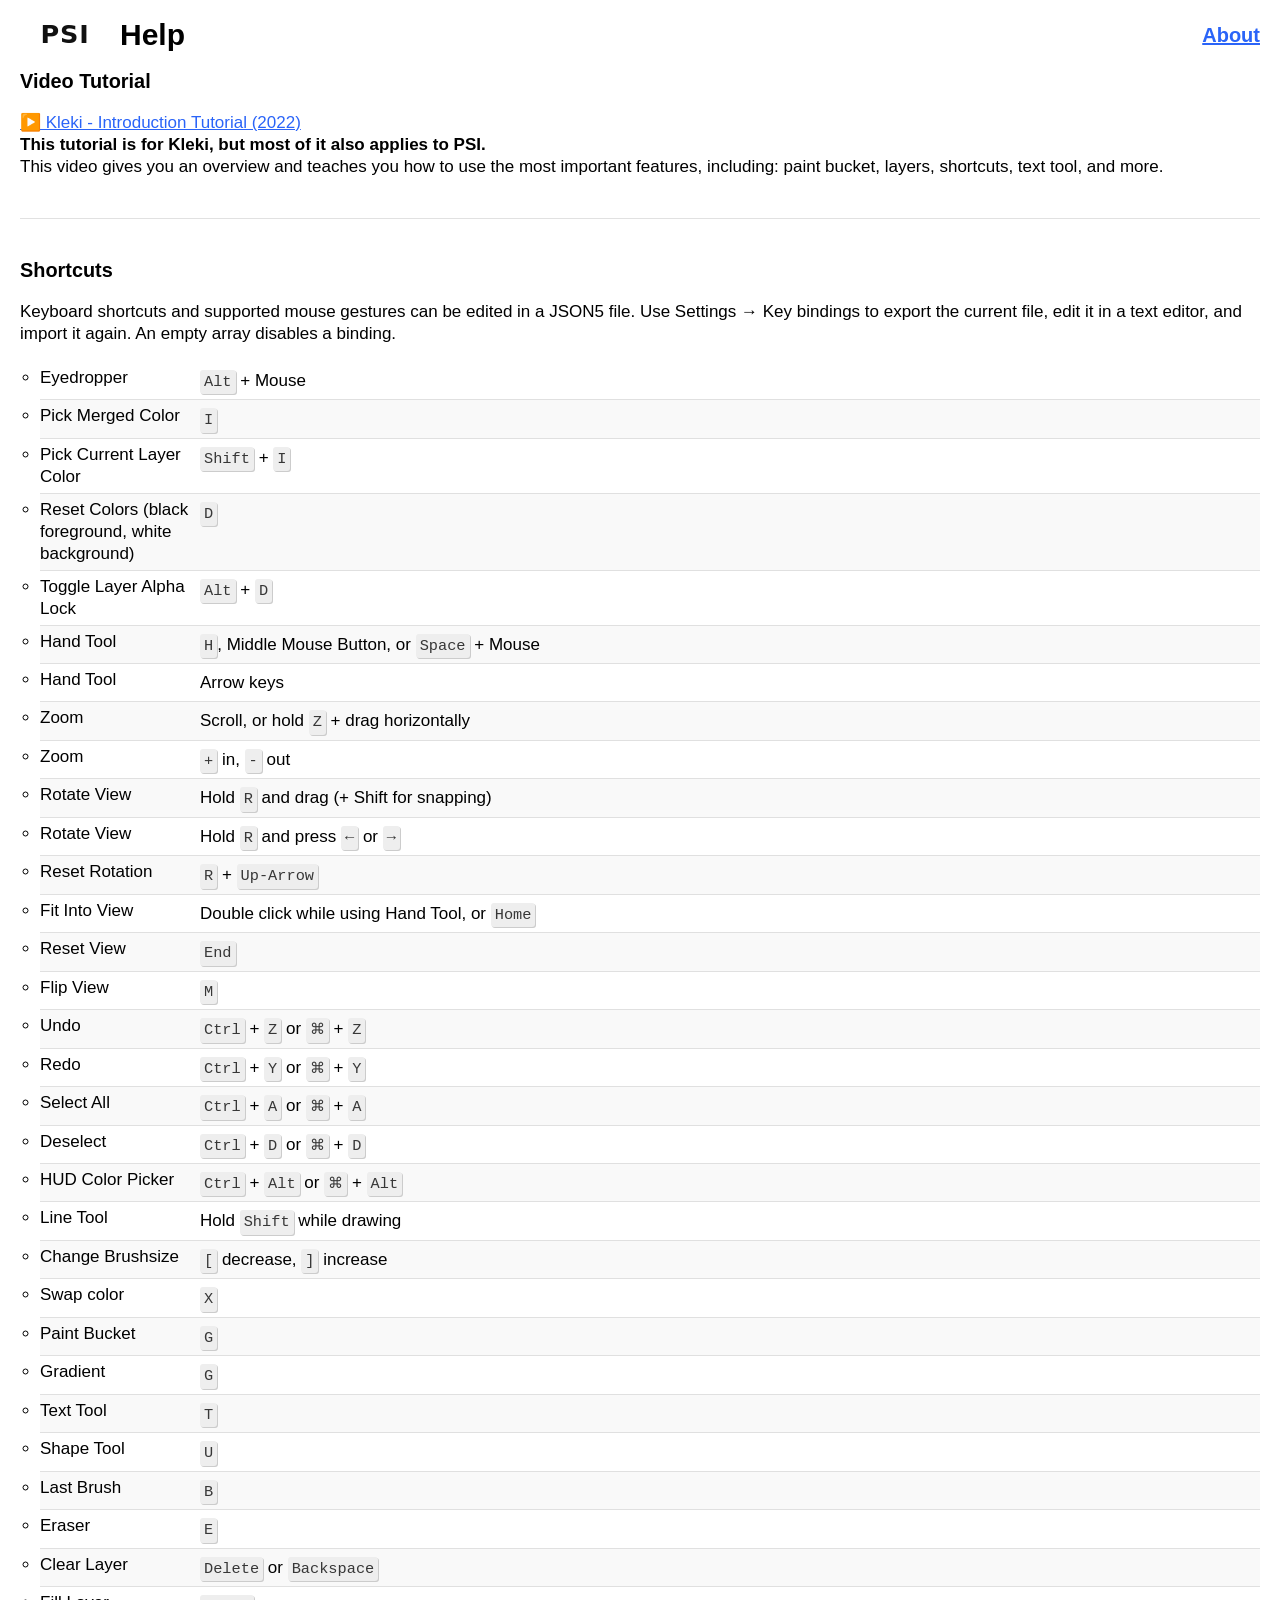
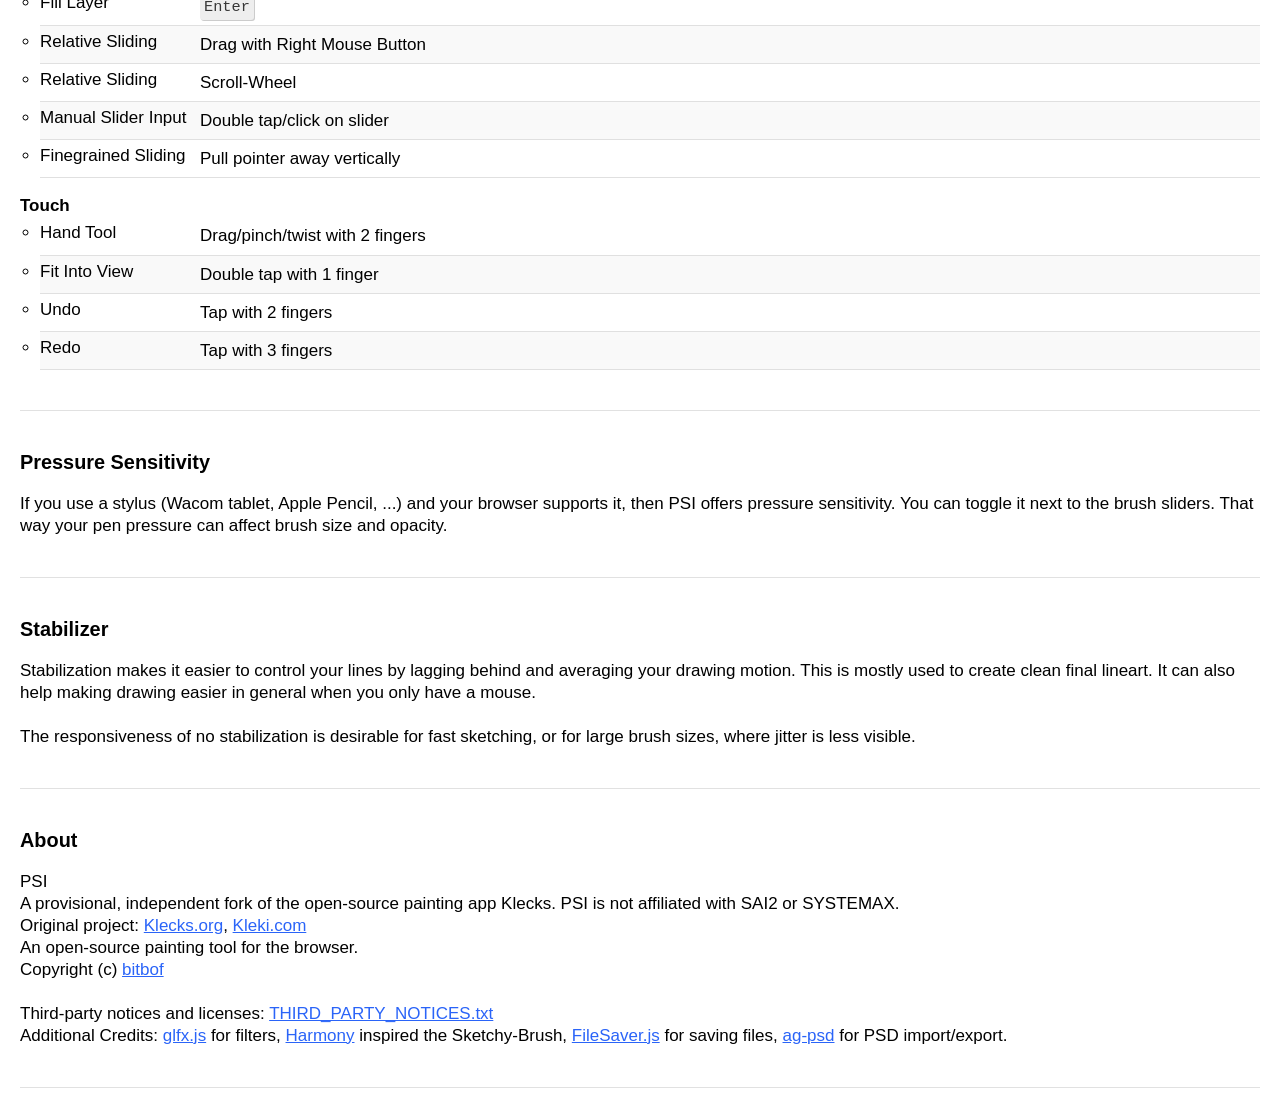
==== help.html @ 0eb3ebf5 "Publish PSI provisional browser app with third-party notices" ====
<!DOCTYPE html><html lang=en><meta charset=UTF-8><title>PSI Help</title><style>:root{--active-highlight-color:#87abf1;--body-bg-color:#ddd;--klecks-color:#2a64f8;--line-color:#e1e1e1}body,html{-webkit-text-size-adjust:none;-moz-text-size-adjust:none;text-size-adjust:none}body{color:#000;background:#fff;margin:20px;font-family:Arial,sans-serif;font-size:17px;line-height:22px}div,a,span,p{box-sizing:border-box}a:link,a:not([href]){color:var(--klecks-color);cursor:pointer;text-decoration:underline}a:visited{color:#536184;text-decoration:underline}a:hover,a:not([href]):hover{color:#000;text-decoration:underline}.content-content{flex:auto}li{margin-left:0}ul{margin-top:0;padding-top:0}.key{color:#373737;text-align:center;background:#eee;border-radius:3px;min-width:13px;padding:0 4px;font-family:monospace;font-size:.9em;line-height:1.6em;display:inline-block;box-shadow:1px 1px #ccc}.help-block{border-bottom:1px solid var(--line-color);justify-content:space-between;margin-bottom:40px;padding-bottom:40px;display:flex}.help-block>img{flex-shrink:0;align-self:flex-start;margin-left:10px}.help-shortcut{display:flex}.help-shortcut>div:first-child{width:160px;padding-right:10px}.help-shortcut>div:last-child{line-height:1.6em}.help-ul{padding-inline-start:20px;list-style-type:circle}.help-ul>li{border-bottom:1px solid #e0e0e0;padding-top:5px;padding-bottom:5px;padding-right:10px}.help-ul>li:nth-child(2n){background:#f9f9f9}.help-header{align-items:center;margin-bottom:20px;font-size:30px;font-weight:700;display:flex}.help-header>img{height:30px;margin-right:10px}.help-header__version{font-size:20px}.mt0{margin-top:0}.mb0{margin-bottom:0}@media (max-width:590px){body{font-size:15px}}@media (max-width:750px){.help-block{display:block}.help-shortcut>div:first-child{width:110px!important;min-width:110px!important}.help-block>img{margin-top:20px;margin-left:auto;margin-right:auto;display:block}}@media (prefers-color-scheme:dark){body{color:#ccc;background:#212121}a:link,a:not([href]),a:visited{color:#64acff}a:link:hover,a:not([href]):hover,a:visited:hover{color:#b2e8ff}.help-ul>li:nth-child(2n){background:#2c2c2c}.help-ul>li{border-bottom:1px solid #666}.help-block{border-bottom:1px solid #777}.dark-invert{filter:invert()}}</style><body>

<div class=content-content>
    <div class=help-header>
        <img class=dark-invert src=psi-logo.b67ba53e.svg data-allow-click=true alt="PSI Logo">
        <div>Help</div>
        <div style=flex-grow:1></div>
        <a class=help-header__version href=help.html#about>About</a>
    </div>
    <div class=help-block>
        <div>
            <h3 class=mt0>Video Tutorial</h3>
            <a href="https://www.youtube.com/watch?v=1Xdh3X9bVE0" target=_blank rel="noopener noreferrer">▶️ Kleki - Introduction Tutorial (2022)</a><br>
            <b>This tutorial is for Kleki, but most of it also applies to PSI.</b><br>
            This video gives you an overview and teaches you how to use the most important features, including: paint bucket, layers, shortcuts, text tool, and more.<br>
        </div>
    </div>
    <div class=help-block>
        <div>
            <h3 class=mt0>Shortcuts</h3>
            <p>Keyboard shortcuts and supported mouse gestures can be edited in a JSON5 file. Use Settings → Key bindings to export the current file, edit it in a text editor, and import it again. An empty array disables a binding.</p>
            <ul class=help-ul>
                <li>
                    <div class=help-shortcut>
                        <div>Eyedropper</div>
                        <div><span class=key>Alt</span> + Mouse</div>
                    </div>
                </li>
                <li>
                    <div class=help-shortcut>
                        <div>Pick Merged Color</div>
                        <div><span class=key>I</span></div>
                    </div>
                </li>
                <li>
                    <div class=help-shortcut>
                        <div>Pick Current Layer Color</div>
                        <div><span class=key>Shift</span> + <span class=key>I</span></div>
                    </div>
                </li>
                <li>
                    <div class=help-shortcut>
                        <div>Reset Colors (black foreground, white background)</div>
                        <div><span class=key>D</span></div>
                    </div>
                </li>
                <li>
                    <div class=help-shortcut>
                        <div>Toggle Layer Alpha Lock</div>
                        <div><span class=key>Alt</span> + <span class=key>D</span></div>
                    </div>
                </li>
                <li>
                    <div class=help-shortcut>
                        <div>Hand Tool</div>
                        <div><span class=key>H</span>, Middle Mouse Button, or <span class=key>Space</span> + Mouse</div>
                    </div>
                </li>
                <li>
                    <div class=help-shortcut>
                        <div>Hand Tool</div>
                        <div>Arrow keys</div>
                    </div>
                </li>
                <li>
                    <div class=help-shortcut>
                        <div>Zoom</div>
                        <div>Scroll, or hold <span class=key>Z</span> + drag horizontally</div>
                    </div>
                </li>
                <li>
                    <div class=help-shortcut>
                        <div>Zoom</div>
                        <div><span class=key>+</span> in, <span class=key>-</span> out</div>
                    </div>
                </li>
                <li>
                    <div class=help-shortcut>
                        <div>Rotate View</div>
                        <div>Hold <span class=key>R</span> and drag (+ Shift for snapping)</div>
                    </div>
                </li>
                <li>
                    <div class=help-shortcut>
                        <div>Rotate View</div>
                        <div>Hold <span class=key>R</span> and press <span class=key>←</span> or <span class=key>→</span></div>
                    </div>
                </li>
                <li>
                    <div class=help-shortcut>
                        <div>Reset Rotation</div>
                        <div><span class=key>R</span> + <span class=key>Up-Arrow</span></div>
                    </div>
                </li>
                <li>
                    <div class=help-shortcut>
                        <div>Fit Into View</div>
                        <div>Double click while using Hand Tool, or <span class=key>Home</span></div>
                    </div>
                </li>
                <li>
                    <div class=help-shortcut>
                        <div>Reset View</div>
                        <div><span class=key>End</span></div>
                    </div>
                </li>
                <li>
                    <div class=help-shortcut>
                        <div>Flip View</div>
                        <div><span class=key>M</span></div>
                    </div>
                </li>
                <li>
                    <div class=help-shortcut>
                        <div>Undo</div>
                        <div><span class=key>Ctrl</span> + <span class=key>Z</span> or <span class=key>⌘</span> + <span class=key>Z</span></div>
                    </div>
                </li>
                <li>
                    <div class=help-shortcut>
                        <div>Redo</div>
                        <div><span class=key>Ctrl</span> + <span class=key>Y</span> or <span class=key>⌘</span> + <span class=key>Y</span></div>
                    </div>
                </li>
                <li>
                    <div class=help-shortcut>
                        <div>Select All</div>
                        <div><span class=key>Ctrl</span> + <span class=key>A</span> or <span class=key>⌘</span> + <span class=key>A</span></div>
                    </div>
                </li>
                <li>
                    <div class=help-shortcut>
                        <div>Deselect</div>
                        <div><span class=key>Ctrl</span> + <span class=key>D</span> or <span class=key>⌘</span> + <span class=key>D</span></div>
                    </div>
                </li>
                <li>
                    <div class=help-shortcut>
                        <div>HUD Color Picker</div>
                        <div><span class=key>Ctrl</span> + <span class=key>Alt</span> or <span class=key>⌘</span> + <span class=key>Alt</span></div>
                    </div>
                </li>
                <li>
                    <div class=help-shortcut>
                        <div>Line Tool</div>
                        <div>Hold <span class=key>Shift</span> while drawing</div>
                    </div>
                </li>
                <li>
                    <div class=help-shortcut>
                        <div>Change Brushsize</div>
                        <div><span class=key>[</span> decrease, <span class=key>]</span> increase</div>
                    </div>
                </li>
                <li>
                    <div class=help-shortcut>
                        <div>Swap color</div>
                        <div><span class=key>X</span></div>
                    </div>
                </li>
                <li>
                    <div class=help-shortcut>
                        <div>Paint Bucket</div>
                        <div><span class=key>G</span></div>
                    </div>
                </li>
                <li>
                    <div class=help-shortcut>
                        <div>Gradient</div>
                        <div><span class=key>G</span></div>
                    </div>
                </li>
                <li>
                    <div class=help-shortcut>
                        <div>Text Tool</div>
                        <div><span class=key>T</span></div>
                    </div>
                </li>
                <li>
                    <div class=help-shortcut>
                        <div>Shape Tool</div>
                        <div><span class=key>U</span></div>
                    </div>
                </li>
                <li>
                    <div class=help-shortcut>
                        <div>Last Brush</div>
                        <div><span class=key>B</span></div>
                    </div>
                </li>
                <li>
                    <div class=help-shortcut>
                        <div>Eraser</div>
                        <div><span class=key>E</span></div>
                    </div>
                </li>
                <li>
                    <div class=help-shortcut>
                        <div>Clear Layer</div>
                        <div><span class=key>Delete</span> or <span class=key>Backspace</span></div>
                    </div>
                </li>
                <li>
                    <div class=help-shortcut>
                        <div>Fill Layer</div>
                        <div><span class=key>Enter</span></div>
                    </div>
                </li>
                <li>
                    <div class=help-shortcut>
                        <div>Relative Sliding</div>
                        <div>Drag with Right Mouse Button</div>
                    </div>
                </li>
                <li>
                    <div class=help-shortcut>
                        <div>Relative Sliding</div>
                        <div>Scroll-Wheel</div>
                    </div>
                </li>

                <li>
                    <div class=help-shortcut>
                        <div>Manual Slider Input</div>
                        <div>Double tap/click on slider</div>
                    </div>
                </li>

                <li>
                    <div class=help-shortcut>
                        <div>Finegrained Sliding</div>
                        <div>Pull pointer away vertically</div>
                    </div>
                </li>
            </ul>
            <b>Touch</b>
            <ul class="help-ul mb0">
                <li>
                    <div class=help-shortcut>
                        <div>Hand Tool</div>
                        <div>Drag/pinch/twist with 2 fingers</div>
                    </div>
                </li>
                <li>
                    <div class=help-shortcut>
                        <div>Fit Into View</div>
                        <div>Double tap with 1 finger</div>
                    </div>
                </li>
                <li>
                    <div class=help-shortcut>
                        <div>Undo</div>
                        <div>Tap with 2 fingers</div>
                    </div>
                </li>
                <li>
                    <div class=help-shortcut>
                        <div>Redo</div>
                        <div>Tap with 3 fingers</div>
                    </div>
                </li>
            </ul>
        </div>
    </div>
    <div class=help-block>
        <div>
            <h3 class=mt0>Pressure Sensitivity</h3>
            If you use a stylus (Wacom tablet, Apple Pencil, ...) and your browser supports it, then PSI offers pressure
            sensitivity.
            You can toggle it next to the brush sliders.
            That way your pen pressure can affect brush size and opacity.
        </div>
    </div>
    <div class=help-block>
        <div>
            <h3 class=mt0>Stabilizer</h3>
            Stabilization makes it easier to control your lines by lagging behind and averaging your drawing motion.
            This is mostly used to create clean final lineart. It can also help making drawing easier in general when you
            only
            have a mouse.<br><br>
            The responsiveness of no stabilization is desirable for fast sketching, or for large brush sizes, where jitter
            is
            less visible.<br>
        </div>
    </div>
    <div class=help-block id=about>
        <div>
            <h3 class=mt0>About</h3>

            PSI<br>
            A provisional, independent fork of the open-source painting app Klecks. PSI is not affiliated with SAI2 or SYSTEMAX.<br>
            Original project: <a href=https://klecks.org target=_blank rel="noopener noreferrer">Klecks.org</a>, <a href=https://kleki.com/home target=_blank rel="noopener noreferrer">Kleki.com</a><br>
            An open-source painting tool for the browser.<br>
            Copyright (c) <a href=https://bitbof.com target=_blank rel="noopener noreferrer">bitbof</a><br>
            <br>
            Third-party notices and licenses: <a href=THIRD_PARTY_NOTICES.txt target=_blank rel="noopener noreferrer">THIRD_PARTY_NOTICES.txt</a><br>
            Additional Credits: <a href=https://evanw.github.com/glfx.js target=_blank rel="noopener noreferrer">glfx.js</a> for filters, <a href=http://mrdoob.com/projects/harmony/ target=_blank rel="noopener noreferrer">Harmony</a> inspired the Sketchy-Brush, <a href=https://github.com/eligrey/FileSaver.js target=_blank rel="noopener noreferrer">FileSaver.js</a> for saving files, <a href=https://github.com/Agamnentzar/ag-psd target=_blank rel="noopener noreferrer">ag-psd</a> for PSD import/export.
        </div>
    </div>
</div>

<script>!function(){"use strict";if(self!==parent){let e=document.createElement("style");e.innerHTML=".hide-in-iframe { display: none !important; }",document.head.appendChild(e);let t=document.head.getElementsByTagName("meta");for(let e=0;e<t.length;e++){let n=t[e];"viewport"===n.getAttribute("name")&&n.setAttribute("content","width=device-width, initial-scale=1, maximum-scale=1, user-scalable=no")}document.body.onclick=function(e){return!!["A","LABEL","INPUT"].includes(e.target.tagName)||"true"===e.target.getAttribute("data-allow-click")||(e.preventDefault(),!1)}}}();</script>
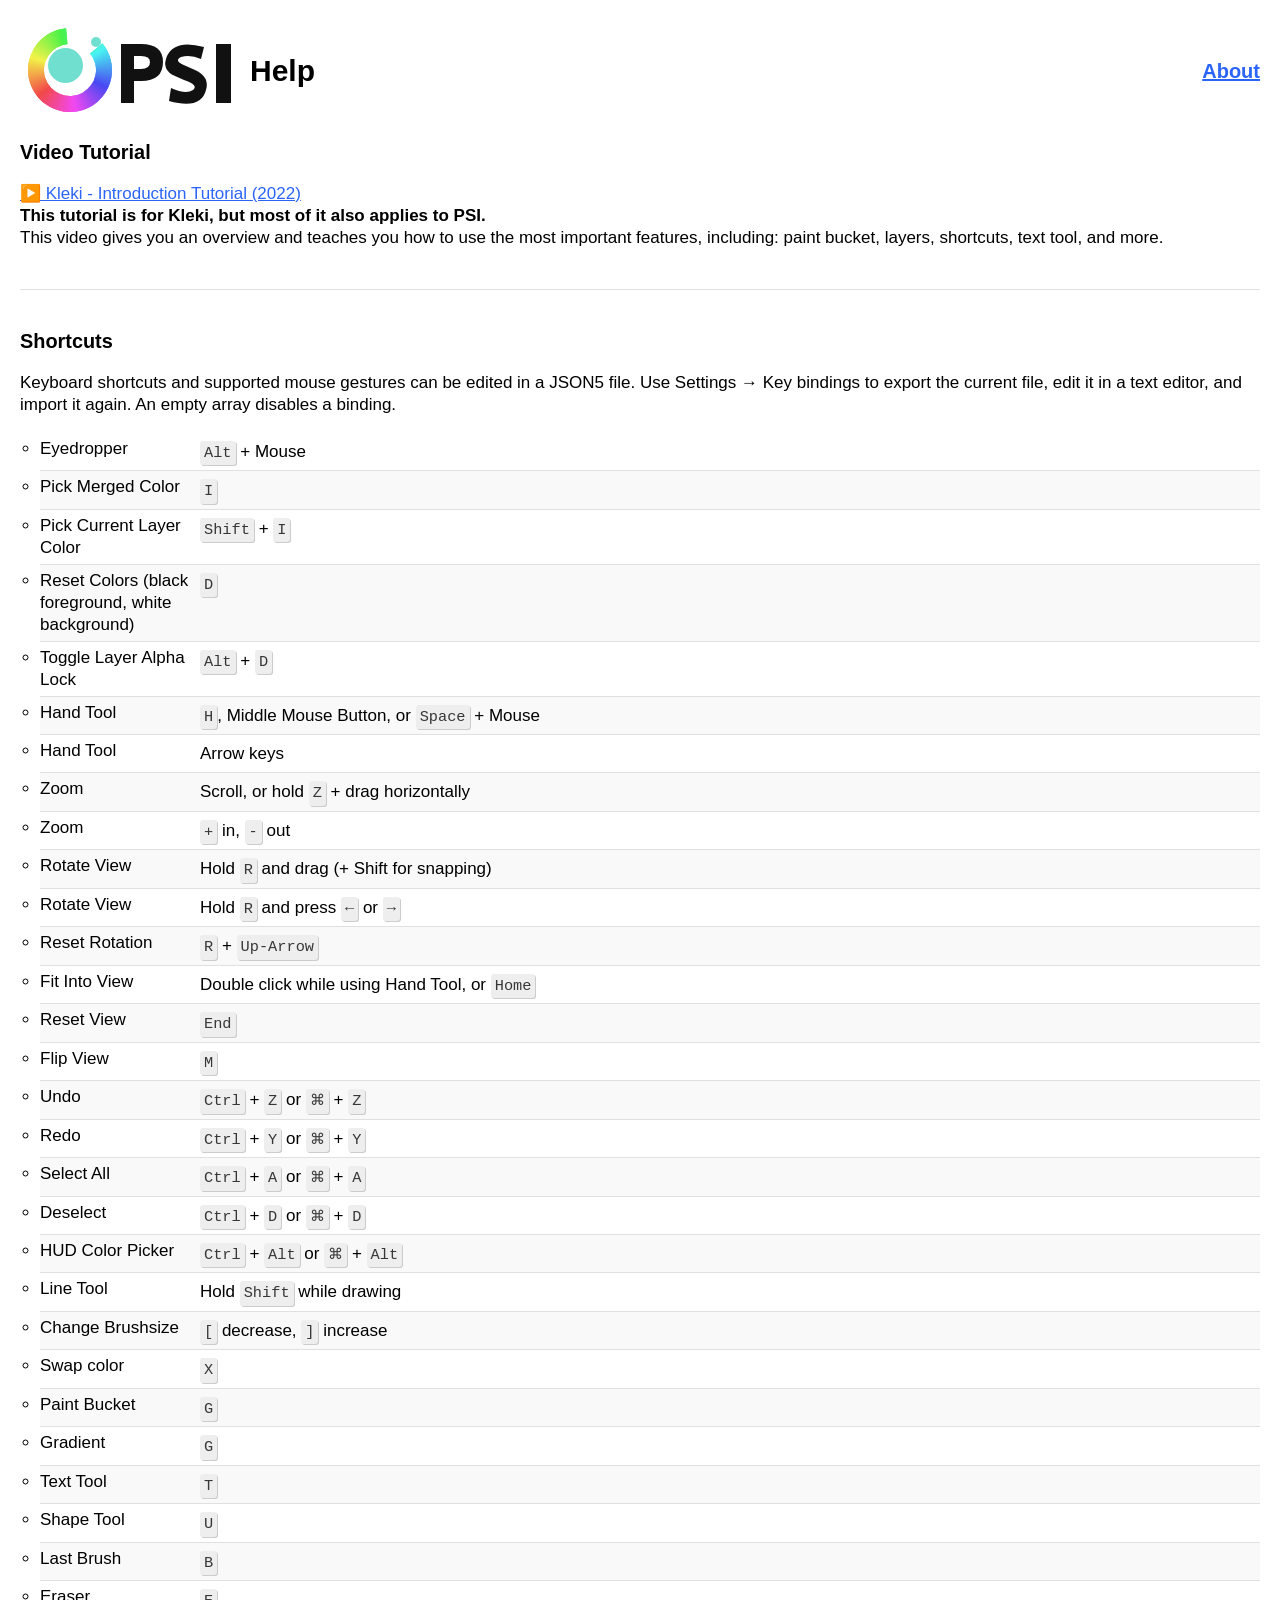
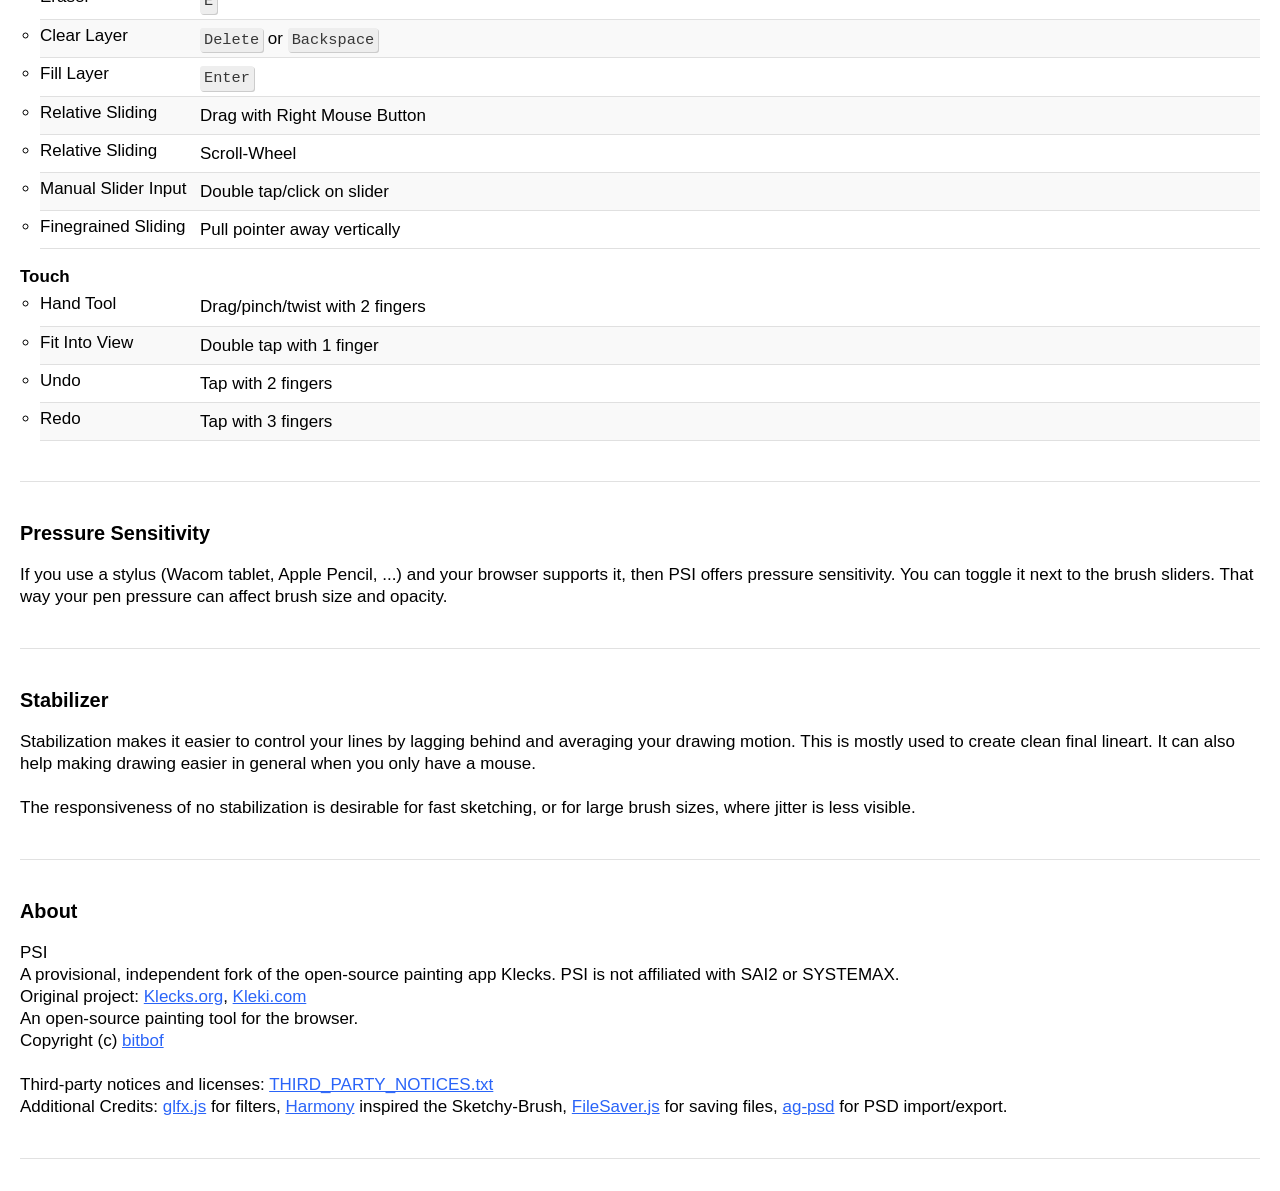
==== commit 97eccb0e: "Adopt approved PSI open-ring and mint-dot identity" ====
--- a/help.html
+++ b/help.html
@@ -2,7 +2,7 @@
 
 <div class=content-content>
     <div class=help-header>
-        <img class=dark-invert src=psi-logo.b67ba53e.svg data-allow-click=true alt="PSI Logo">
+        <picture><source media="(prefers-color-scheme: dark)" srcset=psi-logo-dark.ee0b7d28.svg><img src=psi-logo.5d7a5822.svg data-allow-click=true alt="PSI Logo"></picture>
         <div>Help</div>
         <div style=flex-grow:1></div>
         <a class=help-header__version href=help.html#about>About</a>
